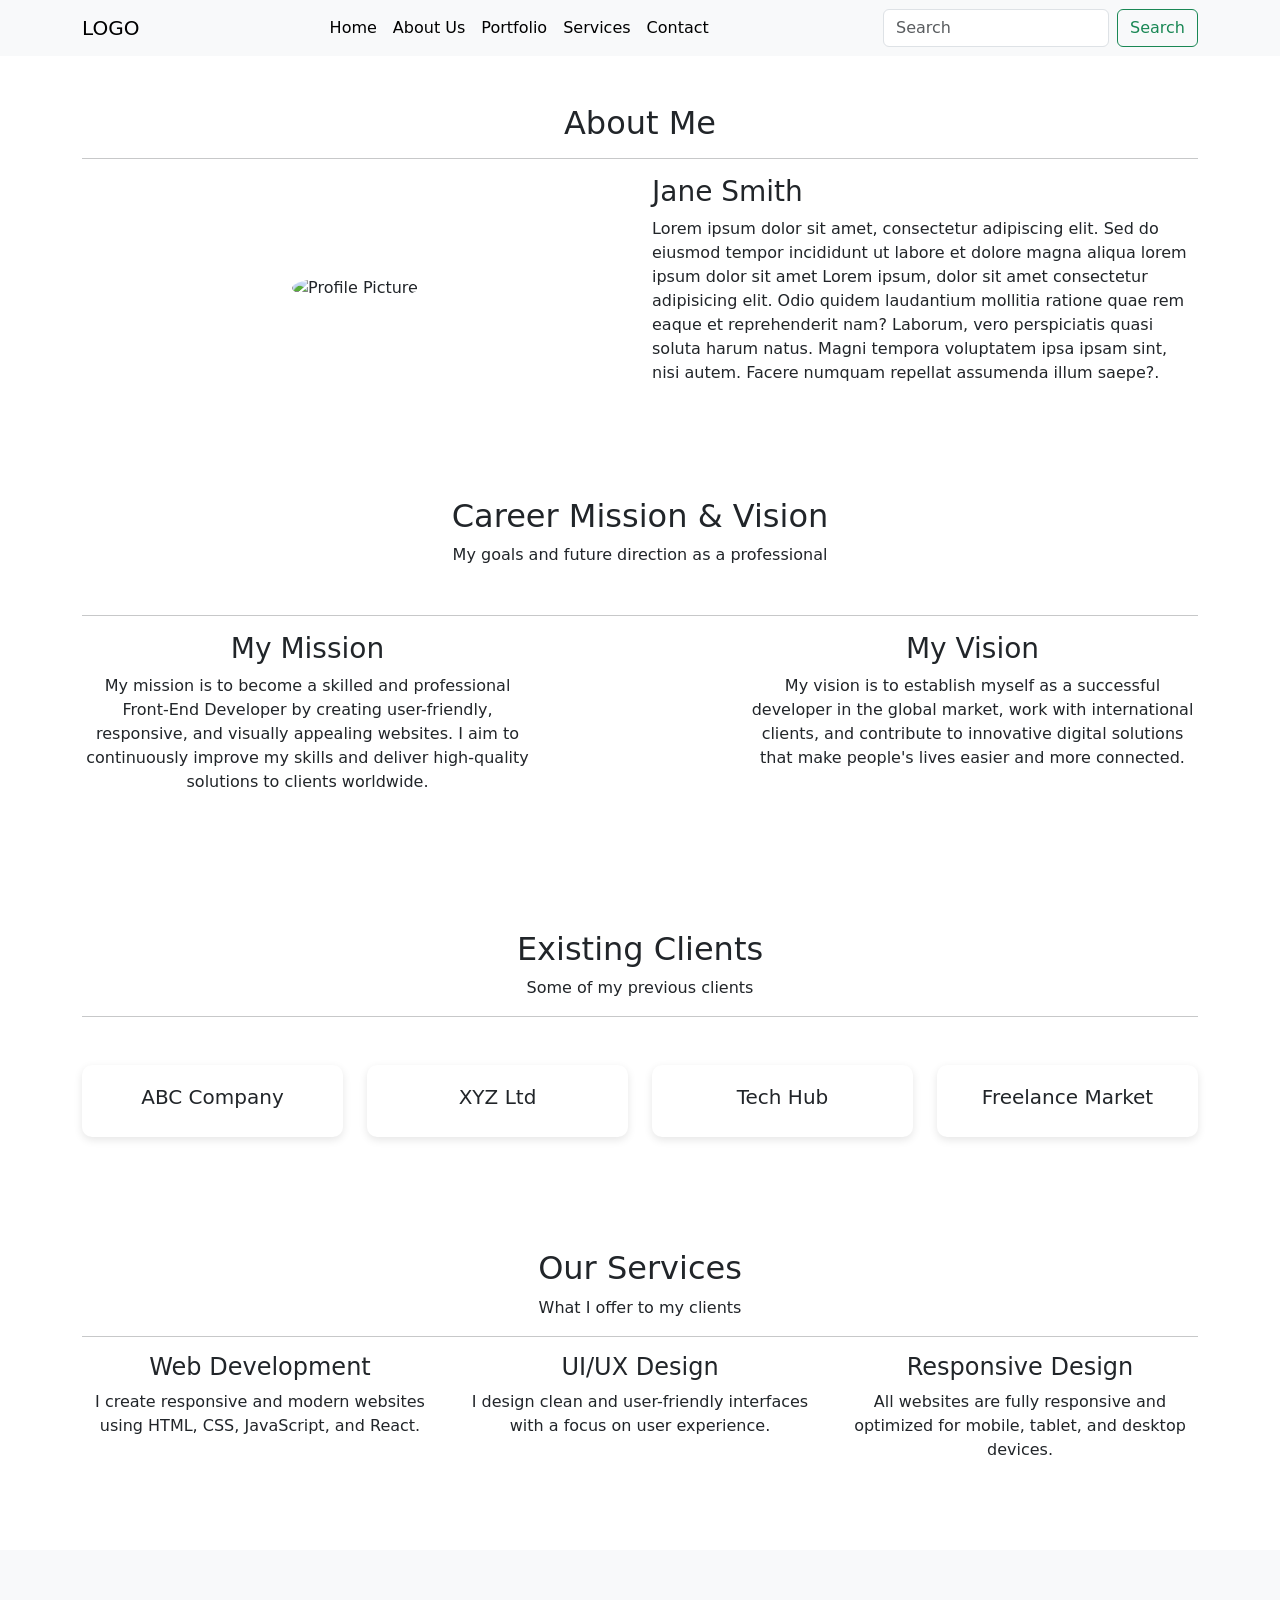
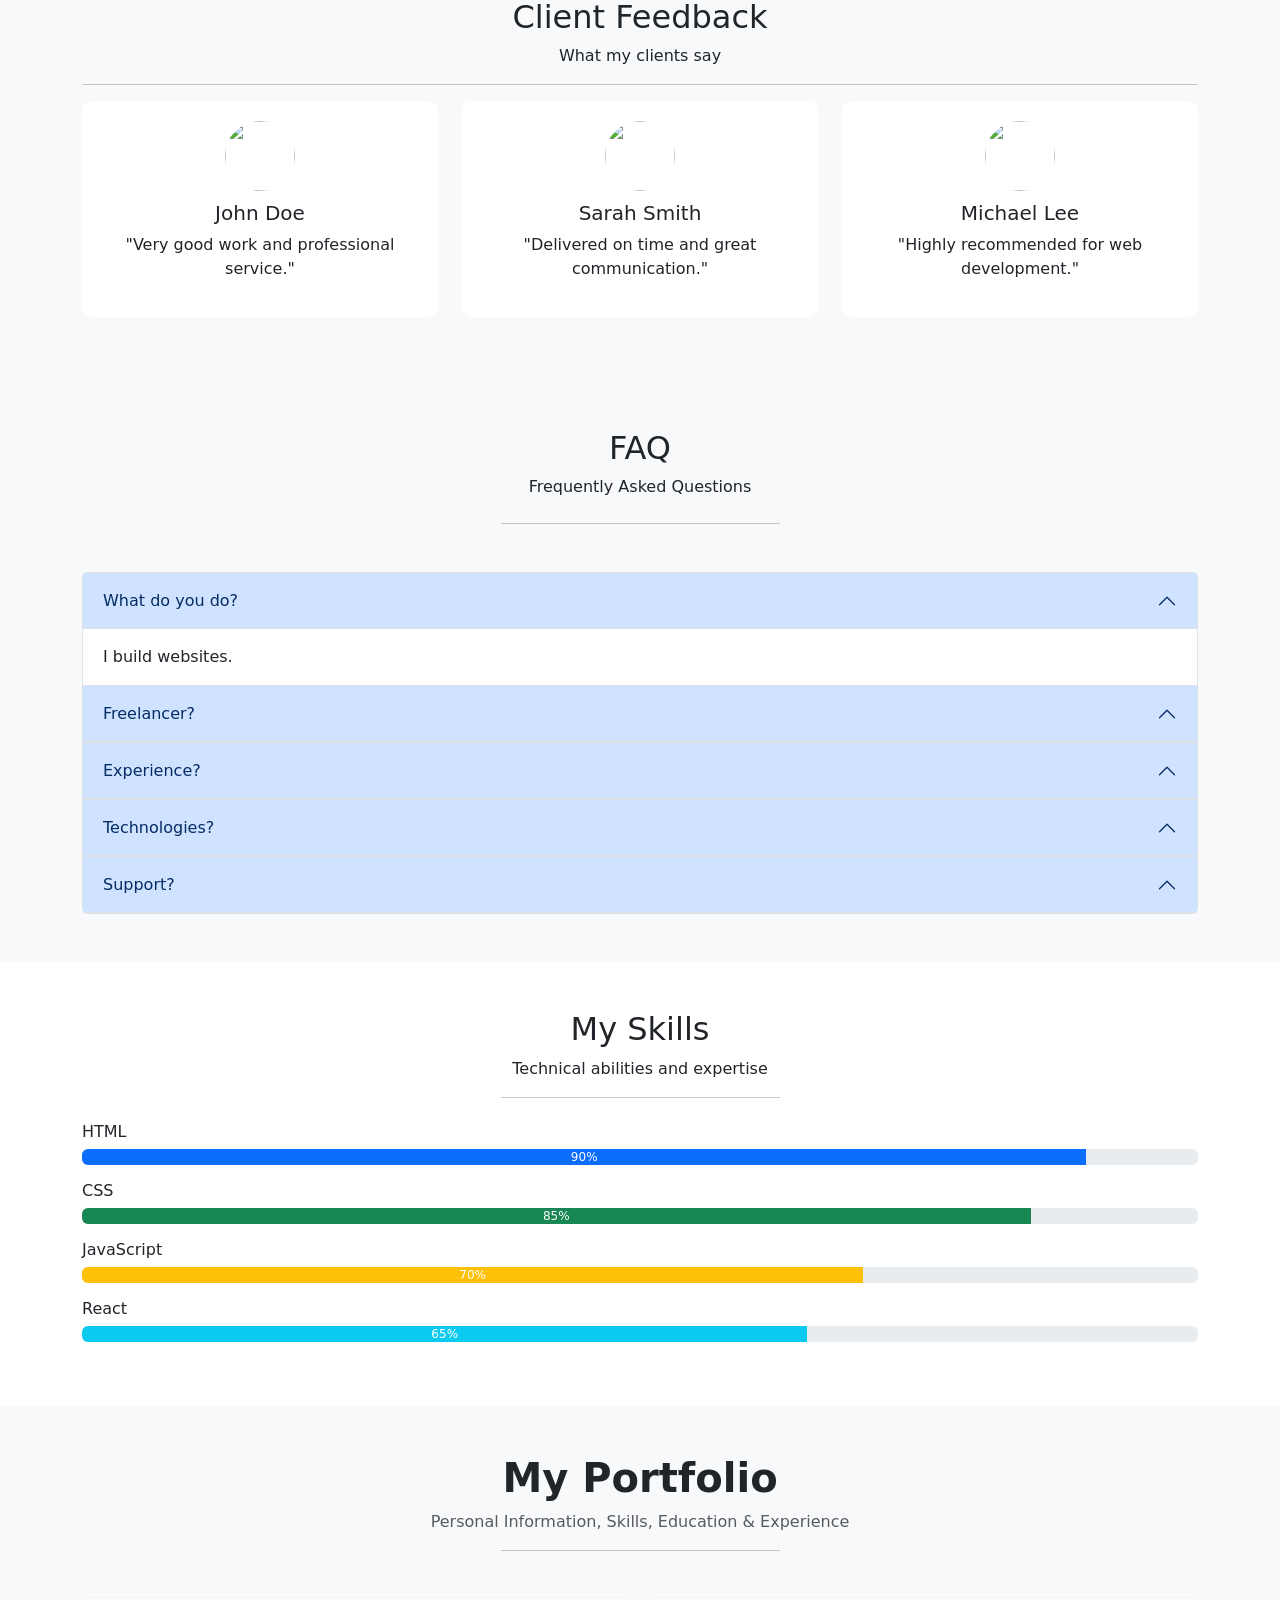
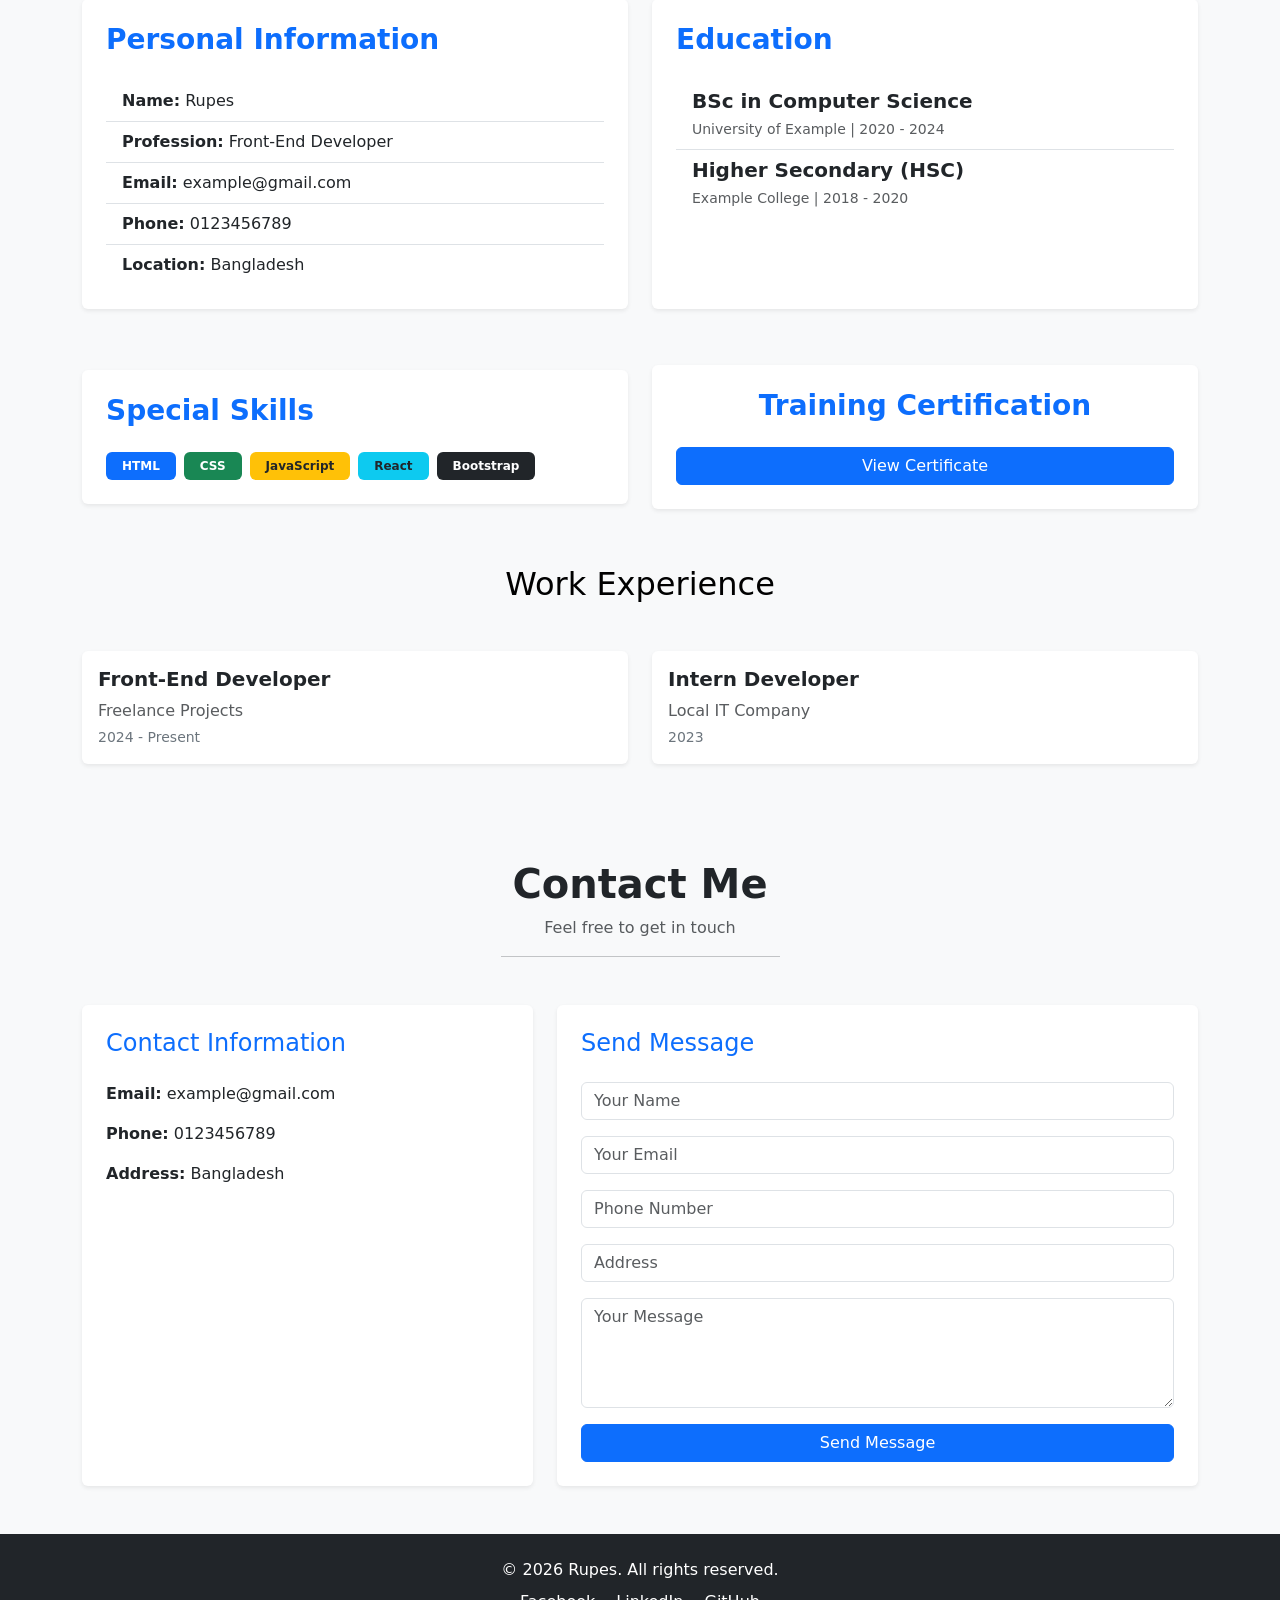
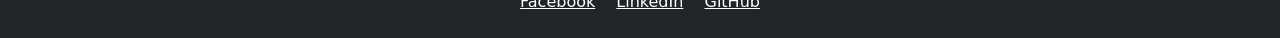
==== Aboute.html @ 40591f57 "first commit" ====
<!doctype html>
<html lang="en">
  <head>
    <meta charset="UTF-8" />
    <meta name="viewport" content="width=device-width, initial-scale=1.0" />
    <title>Portfolio</title>
    <link rel="stylesheet" href="/Assets/CSS/style.css" />
    <link
      href="https://cdn.jsdelivr.net/npm/bootstrap@5.2.3/dist/css/bootstrap.min.css"
      rel="stylesheet"
    />
  </head>
  <body>
    <!-- header section  -->
    <header id="home">
      <nav class="navbar navbar-expand-lg bg-light">
        <div class="container">
          <a class="navbar-brand" href="#">LOGO</a>
          <button
            class="navbar-toggler"
            type="button"
            data-bs-toggle="collapse"
            data-bs-target="#navbarScroll"
            aria-controls="navbarScroll"
            aria-expanded="false"
            aria-label="Toggle navigation"
          >
            <span class="navbar-toggler-icon"></span>
          </button>

          <div class="collapse navbar-collapse" id="navbarScroll">
            <ul
              class="navbar-nav m-auto my-2 my-lg-0 navbar-nav-scroll"
              style="--bs-scroll-height: 100px"
            >
              <li class="nav-item">
                <a class="nav-link active" aria-current="page" href="index.html"
                  >Home</a
                >
              </li>
              <li class="nav-item">
                <a
                  class="nav-link active"
                  aria-current="page"
                  href="Aboute.html"
                  >About Us</a
                >
              </li>
              <li class="nav-item">
                <a
                  class="nav-link active"
                  aria-current="page"
                  href="Portfolio.html"
                  >Portfolio</a
                >
              </li>
              <li class="nav-item">
                <a
                  class="nav-link active"
                  aria-current="page"
                  href="Service.html"
                  >Services</a
                >
              </li>
              <li class="nav-item">
                <a
                  class="nav-link active"
                  aria-current="page"
                  href="Contact.html"
                  >Contact</a
                >
              </li>
            </ul>
            <form class="d-flex" role="search">
              <input
                class="form-control me-2"
                type="search"
                placeholder="Search"
              />
              <button class="btn btn-outline-success" type="submit">
                Search
              </button>
            </form>
          </div>
        </div>
      </nav>
    </header>

    <!-- main section  -->
    <main>
      <!-- <section class="text-center py-5">
        <div
          id="carouselExampleControls"
          class="carousel slide"
          data-bs-ride="carousel"
        >
          <div class="carousel-inner">
            <div class="carousel-item active">
              <img
                src="https://d1csarkz8obe9u.cloudfront.net/posterpreviews/business-banner-template-design-f4b281ca556e3d500e78fc6260273284_screen.jpg?ts=1561497794"
                class="d-block w-100"
                alt="..."
              />
            </div>
            <div class="carousel-item">
              <img
                src="https://d1csarkz8obe9u.cloudfront.net/posterpreviews/business-banner-template-design-f4b281ca556e3d500e78fc6260273284_screen.jpg?ts=1561497794"
                class="d-block w-100"
                alt="..."
              />
            </div>
            <div class="carousel-item">
              <img
                src="https://d1csarkz8obe9u.cloudfront.net/posterpreviews/business-banner-template-design-f4b281ca556e3d500e78fc6260273284_screen.jpg?ts=1561497794"
                class="d-block w-100"
                alt="..."
              />
            </div>
          </div>
          <button
            class="carousel-control-prev"
            type="button"
            data-bs-target="#carouselExampleControls"
            data-bs-slide="prev"
          >
            <span class="carousel-control-prev-icon" aria-hidden="true"></span>
            <span class="visually-hidden">Previous</span>
          </button>
          <button
            class="carousel-control-next"
            type="button"
            data-bs-target="#carouselExampleControls"
            data-bs-slide="next"
          >
            <span class="carousel-control-next-icon" aria-hidden="true"></span>
            <span class="visually-hidden">Next</span>
          </button>
        </div>
      </section> -->

      <section class="container text-center py-5">
        <h2>About Me</h2>
        <hr />
        <div class="row align-items-center justify-content-between">
          <div class="col-md-6 text-center">
            <img
              src="https://www.shutterstock.com/image-photo/formal-latin-man-black-suit-260nw-2593875205.jpg"
              alt="Profile Picture"
              class="rounded-circle img-fluid profile-img"
            />
          </div>
          <div class="col-md-6 text-start">
            <h3>Jane Smith</h3>
            <p>
              Lorem ipsum dolor sit amet, consectetur adipiscing elit. Sed do
              eiusmod tempor incididunt ut labore et dolore magna aliqua lorem
              ipsum dolor sit amet Lorem ipsum, dolor sit amet consectetur
              adipisicing elit. Odio quidem laudantium mollitia ratione quae rem
              eaque et reprehenderit nam? Laborum, vero perspiciatis quasi
              soluta harum natus. Magni tempora voluptatem ipsa ipsam sint, nisi
              autem. Facere numquam repellat assumenda illum saepe?.
            </p>
          </div>
        </div>
      </section>

      <section class="mission-vision py-5">
        <div class="container">
          <div class="text-center mb-5 text-center">
            <h2>Career Mission & Vision</h2>
            <p>My goals and future direction as a professional</p>
          </div>

          <hr />

          <div class="row justify-content-between">
            <!-- Mission -->
            <div class="col-md-5 mb-4 text-center">
              <div class="mv-box">
                <h3>My Mission</h3>
                <p>
                  My mission is to become a skilled and professional Front-End
                  Developer by creating user-friendly, responsive, and visually
                  appealing websites. I aim to continuously improve my skills
                  and deliver high-quality solutions to clients worldwide.
                </p>
              </div>
            </div>

            <!-- Vision -->
            <div class="col-md-5 mb-4 text-center">
              <div class="mv-box">
                <h3>My Vision</h3>
                <p>
                  My vision is to establish myself as a successful developer in
                  the global market, work with international clients, and
                  contribute to innovative digital solutions that make people's
                  lives easier and more connected.
                </p>
              </div>
            </div>
          </div>
        </div>
      </section>

      <section class="existing-clients py-5">
        <div class="container">
          <div class="text-center mb-2">
            <h2>Existing Clients</h2>
            <p>Some of my previous clients</p>
          </div>
          <hr />
          <div class="row text-center mt-5">
            <div class="col-md-3 col-6 mb-3">
              <div class="client-box">
                <h5>ABC Company</h5>
              </div>
            </div>

            <div class="col-md-3 col-6 mb-3">
              <div class="client-box">
                <h5>XYZ Ltd</h5>
              </div>
            </div>

            <div class="col-md-3 col-6 mb-3">
              <div class="client-box">
                <h5>Tech Hub</h5>
              </div>
            </div>

            <div class="col-md-3 col-6 mb-3">
              <div class="client-box">
                <h5>Freelance Market</h5>
              </div>
            </div>
          </div>
        </div>
      </section>

      <section class="services py-5">
        <div class="container">
          <div class="text-center mb-25 text-center">
            <h2>Our Services</h2>
            <p>What I offer to my clients</p>
          </div>
          <hr />
          <div class="row">
            <div class="col-md-4 mb-4">
              <div class="service-card text-center">
                <i class="fas fa-code service-icon"></i>
                <h4>Web Development</h4>
                <p>
                  I create responsive and modern websites using HTML, CSS,
                  JavaScript, and React.
                </p>
              </div>
            </div>

            <div class="col-md-4 mb-4">
              <div class="service-card text-center">
                <i class="fas fa-paint-brush service-icon"></i>
                <h4>UI/UX Design</h4>
                <p>
                  I design clean and user-friendly interfaces with a focus on
                  user experience.
                </p>
              </div>
            </div>

            <div class="col-md-4 mb-4">
              <div class="service-card text-center">
                <i class="fas fa-mobile-alt service-icon"></i>
                <h4>Responsive Design</h4>
                <p>
                  All websites are fully responsive and optimized for mobile,
                  tablet, and desktop devices.
                </p>
              </div>
            </div>
          </div>
        </div>
      </section>

      <section class="client-feedback py-5">
        <div class="container">
          <div class="text-center mb-3">
            <h2>Client Feedback</h2>
            <p>What my clients say</p>
          </div>
          <hr />

          <div class="row">
            <!-- Feedback 1 -->
            <div class="col-md-4 mb-3">
              <div class="feedback-card text-center">
                <img
                  src="https://randomuser.me/api/portraits/men/32.jpg"
                  alt=""
                />
                <h5>John Doe</h5>
                <p>"Very good work and professional service."</p>
              </div>
            </div>

            <!-- Feedback 2 -->
            <div class="col-md-4 mb-3">
              <div class="feedback-card text-center">
                <img
                  src="https://randomuser.me/api/portraits/women/44.jpg"
                  alt=""
                />
                <h5>Sarah Smith</h5>
                <p>"Delivered on time and great communication."</p>
              </div>
            </div>

            <!-- Feedback 3 -->
            <div class="col-md-4 mb-3">
              <div class="feedback-card text-center">
                <img
                  src="https://randomuser.me/api/portraits/men/12.jpg"
                  alt=""
                />
                <h5>Michael Lee</h5>
                <p>"Highly recommended for web development."</p>
              </div>
            </div>
          </div>
        </div>
      </section>
      <!-- FAQ -->
      <section id="faq" class="py-5 bg-light">
        <div class="container">
          <h2 class="text-center">FAQ</h2>
          <p class="text-center mb-4">Frequently Asked Questions</p>
          <hr class="w-25 mx-auto mb-5" />

          <div class="accordion">
            <div class="accordion-item">
              <button
                class="accordion-button"
                data-bs-toggle="collapse"
                data-bs-target="#q1"
              >
                What do you do?
              </button>
              <div id="q1" class="accordion-collapse collapse show">
                <div class="accordion-body">I build websites.</div>
              </div>
            </div>

            <div class="accordion-item">
              <button
                class="accordion-button"
                data-bs-toggle="collapse"
                data-bs-target="#q2"
              >
                Freelancer?
              </button>
              <div id="q2" class="accordion-collapse collapse">
                <div class="accordion-body">Yes.</div>
              </div>
            </div>

            <div class="accordion-item">
              <button
                class="accordion-button"
                data-bs-toggle="collapse"
                data-bs-target="#q3"
              >
                Experience?
              </button>
              <div id="q3" class="accordion-collapse collapse">
                <div class="accordion-body">1+ years.</div>
              </div>
            </div>

            <div class="accordion-item">
              <button
                class="accordion-button"
                data-bs-toggle="collapse"
                data-bs-target="#q4"
              >
                Technologies?
              </button>
              <div id="q4" class="accordion-collapse collapse">
                <div class="accordion-body">HTML CSS JS React</div>
              </div>
            </div>

            <div class="accordion-item">
              <button
                class="accordion-button"
                data-bs-toggle="collapse"
                data-bs-target="#q5"
              >
                Support?
              </button>
              <div id="q5" class="accordion-collapse collapse">
                <div class="accordion-body">Yes support available.</div>
              </div>
            </div>
          </div>
        </div>
      </section>

      <section class="skills py-5">
        <div class="container">
          <div class="text-center mb-4">
            <h2>My Skills</h2>
            <p>Technical abilities and expertise</p>
            <hr class="w-25 mx-auto" />
          </div>

          <!-- Skill 1 -->
          <div class="mb-3">
            <h6>HTML</h6>
            <div class="progress">
              <div class="progress-bar" style="width: 90%">90%</div>
            </div>
          </div>

          <!-- Skill 2 -->
          <div class="mb-3">
            <h6>CSS</h6>
            <div class="progress">
              <div class="progress-bar bg-success" style="width: 85%">85%</div>
            </div>
          </div>

          <!-- Skill 3 -->
          <div class="mb-3">
            <h6>JavaScript</h6>
            <div class="progress">
              <div class="progress-bar bg-warning" style="width: 70%">70%</div>
            </div>
          </div>

          <!-- Skill 4 -->
          <div class="mb-3">
            <h6>React</h6>
            <div class="progress">
              <div class="progress-bar bg-info" style="width: 65%">65%</div>
            </div>
          </div>
        </div>
      </section>

      <section class="py-5 bg-light">
        <div class="container">
          <!-- Header -->
          <div class="text-center mb-5">
            <h1 class="fw-bold">My Portfolio</h1>
            <p class="text-muted">
              Personal Information, Skills, Education & Experience
            </p>
            <hr class="w-25 mx-auto" />
          </div>

          <!-- Content -->
          <div class="row g-4">
            <!-- Personal Info -->
            <div class="col-md-6">
              <div class="card p-4 h-100 shadow-sm border-0">
                <h3 class="mb-4 fw-bold text-primary">Personal Information</h3>

                <ul class="list-group list-group-flush">
                  <li class="list-group-item"><strong>Name:</strong> Rupes</li>
                  <li class="list-group-item">
                    <strong>Profession:</strong> Front-End Developer
                  </li>
                  <li class="list-group-item">
                    <strong>Email:</strong> example@gmail.com
                  </li>
                  <li class="list-group-item">
                    <strong>Phone:</strong> 0123456789
                  </li>
                  <li class="list-group-item">
                    <strong>Location:</strong> Bangladesh
                  </li>
                </ul>
              </div>
            </div>

            <!-- Education -->
            <div class="col-md-6">
              <div class="card p-4 h-100 shadow-sm border-0">
                <h3 class="mb-4 fw-bold text-primary">Education</h3>

                <ul class="list-group list-group-flush">
                  <li class="list-group-item">
                    <h5 class="mb-1 fw-semibold">BSc in Computer Science</h5>
                    <small class="text-muted"
                      >University of Example | 2020 - 2024</small
                    >
                  </li>

                  <li class="list-group-item">
                    <h5 class="mb-1 fw-semibold">Higher Secondary (HSC)</h5>
                    <small class="text-muted"
                      >Example College | 2018 - 2020</small
                    >
                  </li>
                </ul>
              </div>
            </div>
          </div>
        </div>
      </section>

      <!-- ================= SPECIAL SKILLS ================= -->
      <section class="py-2 bg-light">
        <div class="container">
          <div class="row g-4 align-items-center">
            <!-- Skills -->
            <div class="col-md-6">
              <div class="card p-4 shadow-sm border-0 h-100">
                <h3 class="mb-4 fw-bold text-primary">Special Skills</h3>

                <div class="d-flex flex-wrap gap-2">
                  <span class="badge bg-primary px-3 py-2">HTML</span>
                  <span class="badge bg-success px-3 py-2">CSS</span>
                  <span class="badge bg-warning text-dark px-3 py-2"
                    >JavaScript</span
                  >
                  <span class="badge bg-info text-dark px-3 py-2">React</span>
                  <span class="badge bg-dark px-3 py-2">Bootstrap</span>
                </div>
              </div>
            </div>

            <!-- Certificate -->
            <div class="col-md-6">
              <div class="card p-4 shadow-sm border-0 h-100 text-center">
                <h3 class="mb-4 fw-bold text-primary">
                  Training Certification
                </h3>

                <button
                  class="btn btn-primary px-4"
                  data-bs-toggle="modal"
                  data-bs-target="#certModal"
                >
                  View Certificate
                </button>
              </div>
            </div>
          </div>
        </div>

        <!-- Modal -->
        <div class="modal fade" id="certModal" tabindex="-1">
          <div class="modal-dialog modal-lg">
            <div class="modal-content rounded-3">
              <div class="modal-header">
                <h5 class="modal-title">NSDA Certificate</h5>
                <button
                  type="button"
                  class="btn-close"
                  data-bs-dismiss="modal"
                ></button>
              </div>

              <div class="modal-body text-center">
                <img
                  src="https://i.ytimg.com/vi/EoOaHe62If8/hq720.jpg"
                  class="img-fluid rounded shadow-sm"
                />
              </div>
            </div>
          </div>
        </div>
      </section>

      <!-- ================= WORK EXPERIENCE ================= -->
      <section class="py-5 bg-light">
        <div class="container">
          <h2 class="mb-5 text-black text-center">Work Experience</h2>

          <div class="row g-4">
            <div class="col-md-6">
              <div class="card p-3 h-100 shadow-sm border-0">
                <h5 class="fw-bold">Front-End Developer</h5>
                <p class="mb-1 text-muted">Freelance Projects</p>
                <small class="text-secondary">2024 - Present</small>
              </div>
            </div>

            <div class="col-md-6">
              <div class="card p-3 h-100 shadow-sm border-0">
                <h5 class="fw-bold">Intern Developer</h5>
                <p class="mb-1 text-muted">Local IT Company</p>
                <small class="text-secondary">2023</small>
              </div>
            </div>
          </div>
        </div>
      </section>

      <section class="py-5 bg-light">
        <div class="container">
          <!-- Page Title -->
          <div class="text-center mb-5">
            <h1 class="fw-bold">Contact Me</h1>
            <p class="text-muted">Feel free to get in touch</p>
            <hr class="w-25 mx-auto" />
          </div>

          <div class="row g-4">
            <!-- Direct Contact Info -->
            <div class="col-md-5">
              <div class="card p-4 shadow-sm border-0 h-100">
                <h4 class="mb-4 text-primary">Contact Information</h4>

                <p><strong>Email:</strong> example@gmail.com</p>
                <p><strong>Phone:</strong> 0123456789</p>
                <p><strong>Address:</strong> Bangladesh</p>
              </div>
            </div>

            <!-- Contact Form -->
            <div class="col-md-7">
              <div class="card p-4 shadow-sm border-0">
                <h4 class="mb-4 text-primary">Send Message</h4>

                <form id="contactForm">
                  <input
                    type="text"
                    id="name"
                    class="form-control mb-3"
                    placeholder="Your Name"
                  />
                  <input
                    type="email"
                    id="email"
                    class="form-control mb-3"
                    placeholder="Your Email"
                  />
                  <input
                    type="text"
                    id="phone"
                    class="form-control mb-3"
                    placeholder="Phone Number"
                  />
                  <input
                    type="text"
                    id="address"
                    class="form-control mb-3"
                    placeholder="Address"
                  />
                  <textarea
                    id="message"
                    class="form-control mb-3"
                    rows="4"
                    placeholder="Your Message"
                  ></textarea>

                  <button type="submit" class="btn btn-primary w-100">
                    Send Message
                  </button>
                </form>
              </div>
            </div>
          </div>
        </div>
      </section>
    </main>

    <!-- footer section -->
    <footer class="bg-dark text-white text-center py-4">
      <div class="container">
        <p class="mb-2">&copy; 2026 Rupes. All rights reserved.</p>

        <!-- Social Links -->
        <div>
          <a href="#" class="text-white me-3">Facebook</a>
          <a href="#" class="text-white me-3">LinkedIn</a>
          <a href="#" class="text-white">GitHub</a>
        </div>
      </div>
    </footer>

    <script src="/Assets/JS/App.js"></script>
    <script src="https://cdn.jsdelivr.net/npm/bootstrap@5.2.3/dist/js/bootstrap.bundle.min.js"></script>
  </body>
</html>
---- Assets/CSS/style.css ----
* {
  margin: 0;
  padding: 0;
  box-sizing: border-box;
}
body {
  font-family: Arial, sans-serif;
  background-color: #f4f4f4;
  color: #333;
}

.navbar-nav .nav-link:hover {
  color: red !important;
}

.profile-img {
  width: 300px;
  height: 300px;
  object-fit: cover;
}

.client-box {
  background: #fff;
  padding: 20px;
  border-radius: 10px;
  box-shadow: 0 3px 8px rgba(0, 0, 0, 0.1);
  transition: 0.3s;
}

.client-box:hover {
  transform: translateY(-5px);
  background-color: #f0f8ff;
}

.client-feedback {
  background-color: #f8f9fa;
}

.feedback-box {
  background: #ffffff;
  padding: 30px;
  border-radius: 10px;
  max-width: 600px;
  margin: auto;
  box-shadow: 0 4px 10px rgba(0, 0, 0, 0.1);
}

.client-img {
  width: 80px;
  height: 80px;
  border-radius: 50%;
  margin-bottom: 15px;
  object-fit: cover;
}

.client-role {
  font-size: 14px;
  color: #777;
  margin-bottom: 10px;
}

.client-feedback {
  background: #f8f9fa;
}

.feedback-card {
  background: #fff;
  padding: 20px;
  border-radius: 10px;
  transition: 0.3s;
}

.feedback-card img {
  width: 70px;
  height: 70px;
  border-radius: 50%;
  margin-bottom: 10px;
  object-fit: cover;
}

.feedback-card:hover {
  transform: translateY(-5px);
}
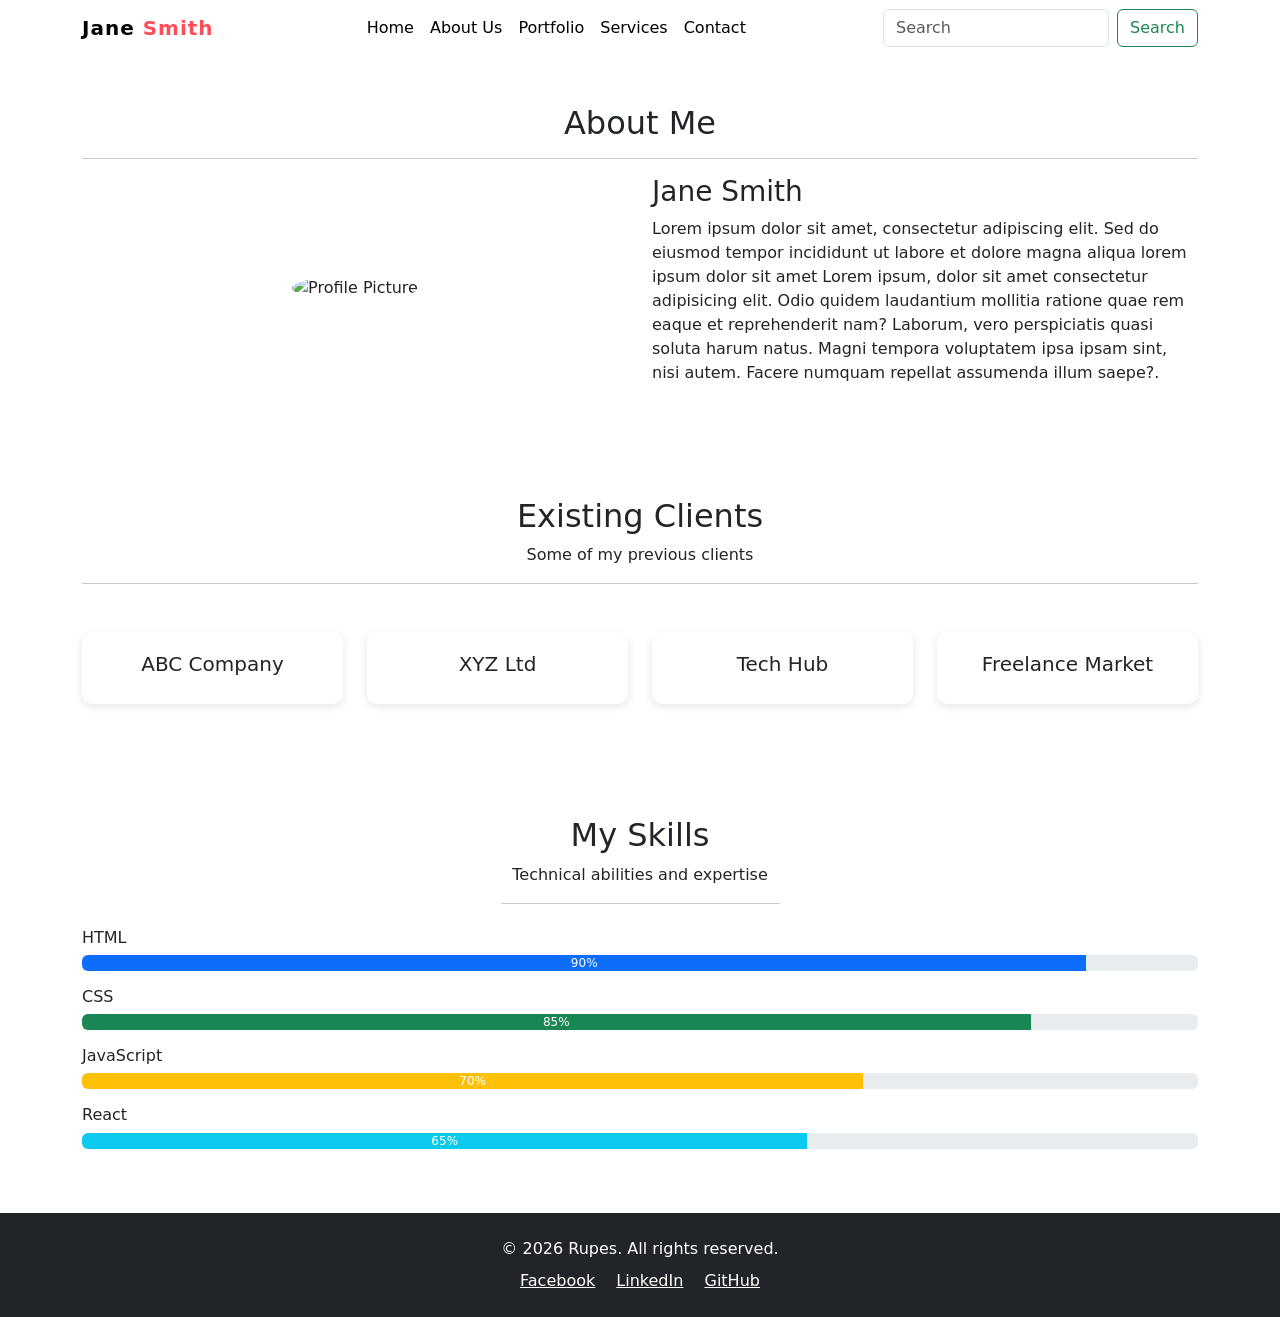
==== commit db3200ff: "updated something" ====
--- a/Aboute.html
+++ b/Aboute.html
@@ -13,9 +13,11 @@
   <body>
     <!-- header section  -->
     <header id="home">
-      <nav class="navbar navbar-expand-lg bg-light">
+      <nav class="navbar navbar-expand-lg">
         <div class="container">
-          <a class="navbar-brand" href="#">LOGO</a>
+          <a class="navbar-brand logo" href="index.html"
+            >Jane <span>Smith</span></a
+          >
           <button
             class="navbar-toggler"
             type="button"
@@ -164,7 +166,7 @@
         </div>
       </section>
 
-      <section class="mission-vision py-5">
+      <!-- <section class="mission-vision py-5">
         <div class="container">
           <div class="text-center mb-5 text-center">
             <h2>Career Mission & Vision</h2>
@@ -174,7 +176,6 @@
           <hr />
 
           <div class="row justify-content-between">
-            <!-- Mission -->
             <div class="col-md-5 mb-4 text-center">
               <div class="mv-box">
                 <h3>My Mission</h3>
@@ -187,7 +188,6 @@
               </div>
             </div>
 
-            <!-- Vision -->
             <div class="col-md-5 mb-4 text-center">
               <div class="mv-box">
                 <h3>My Vision</h3>
@@ -201,7 +201,7 @@
             </div>
           </div>
         </div>
-      </section>
+      </section> -->
 
       <section class="existing-clients py-5">
         <div class="container">
@@ -232,173 +232,6 @@
             <div class="col-md-3 col-6 mb-3">
               <div class="client-box">
                 <h5>Freelance Market</h5>
-              </div>
-            </div>
-          </div>
-        </div>
-      </section>
-
-      <section class="services py-5">
-        <div class="container">
-          <div class="text-center mb-25 text-center">
-            <h2>Our Services</h2>
-            <p>What I offer to my clients</p>
-          </div>
-          <hr />
-          <div class="row">
-            <div class="col-md-4 mb-4">
-              <div class="service-card text-center">
-                <i class="fas fa-code service-icon"></i>
-                <h4>Web Development</h4>
-                <p>
-                  I create responsive and modern websites using HTML, CSS,
-                  JavaScript, and React.
-                </p>
-              </div>
-            </div>
-
-            <div class="col-md-4 mb-4">
-              <div class="service-card text-center">
-                <i class="fas fa-paint-brush service-icon"></i>
-                <h4>UI/UX Design</h4>
-                <p>
-                  I design clean and user-friendly interfaces with a focus on
-                  user experience.
-                </p>
-              </div>
-            </div>
-
-            <div class="col-md-4 mb-4">
-              <div class="service-card text-center">
-                <i class="fas fa-mobile-alt service-icon"></i>
-                <h4>Responsive Design</h4>
-                <p>
-                  All websites are fully responsive and optimized for mobile,
-                  tablet, and desktop devices.
-                </p>
-              </div>
-            </div>
-          </div>
-        </div>
-      </section>
-
-      <section class="client-feedback py-5">
-        <div class="container">
-          <div class="text-center mb-3">
-            <h2>Client Feedback</h2>
-            <p>What my clients say</p>
-          </div>
-          <hr />
-
-          <div class="row">
-            <!-- Feedback 1 -->
-            <div class="col-md-4 mb-3">
-              <div class="feedback-card text-center">
-                <img
-                  src="https://randomuser.me/api/portraits/men/32.jpg"
-                  alt=""
-                />
-                <h5>John Doe</h5>
-                <p>"Very good work and professional service."</p>
-              </div>
-            </div>
-
-            <!-- Feedback 2 -->
-            <div class="col-md-4 mb-3">
-              <div class="feedback-card text-center">
-                <img
-                  src="https://randomuser.me/api/portraits/women/44.jpg"
-                  alt=""
-                />
-                <h5>Sarah Smith</h5>
-                <p>"Delivered on time and great communication."</p>
-              </div>
-            </div>
-
-            <!-- Feedback 3 -->
-            <div class="col-md-4 mb-3">
-              <div class="feedback-card text-center">
-                <img
-                  src="https://randomuser.me/api/portraits/men/12.jpg"
-                  alt=""
-                />
-                <h5>Michael Lee</h5>
-                <p>"Highly recommended for web development."</p>
-              </div>
-            </div>
-          </div>
-        </div>
-      </section>
-      <!-- FAQ -->
-      <section id="faq" class="py-5 bg-light">
-        <div class="container">
-          <h2 class="text-center">FAQ</h2>
-          <p class="text-center mb-4">Frequently Asked Questions</p>
-          <hr class="w-25 mx-auto mb-5" />
-
-          <div class="accordion">
-            <div class="accordion-item">
-              <button
-                class="accordion-button"
-                data-bs-toggle="collapse"
-                data-bs-target="#q1"
-              >
-                What do you do?
-              </button>
-              <div id="q1" class="accordion-collapse collapse show">
-                <div class="accordion-body">I build websites.</div>
-              </div>
-            </div>
-
-            <div class="accordion-item">
-              <button
-                class="accordion-button"
-                data-bs-toggle="collapse"
-                data-bs-target="#q2"
-              >
-                Freelancer?
-              </button>
-              <div id="q2" class="accordion-collapse collapse">
-                <div class="accordion-body">Yes.</div>
-              </div>
-            </div>
-
-            <div class="accordion-item">
-              <button
-                class="accordion-button"
-                data-bs-toggle="collapse"
-                data-bs-target="#q3"
-              >
-                Experience?
-              </button>
-              <div id="q3" class="accordion-collapse collapse">
-                <div class="accordion-body">1+ years.</div>
-              </div>
-            </div>
-
-            <div class="accordion-item">
-              <button
-                class="accordion-button"
-                data-bs-toggle="collapse"
-                data-bs-target="#q4"
-              >
-                Technologies?
-              </button>
-              <div id="q4" class="accordion-collapse collapse">
-                <div class="accordion-body">HTML CSS JS React</div>
-              </div>
-            </div>
-
-            <div class="accordion-item">
-              <button
-                class="accordion-button"
-                data-bs-toggle="collapse"
-                data-bs-target="#q5"
-              >
-                Support?
-              </button>
-              <div id="q5" class="accordion-collapse collapse">
-                <div class="accordion-body">Yes support available.</div>
               </div>
             </div>
           </div>
@@ -446,225 +279,6 @@
           </div>
         </div>
       </section>
-
-      <section class="py-5 bg-light">
-        <div class="container">
-          <!-- Header -->
-          <div class="text-center mb-5">
-            <h1 class="fw-bold">My Portfolio</h1>
-            <p class="text-muted">
-              Personal Information, Skills, Education & Experience
-            </p>
-            <hr class="w-25 mx-auto" />
-          </div>
-
-          <!-- Content -->
-          <div class="row g-4">
-            <!-- Personal Info -->
-            <div class="col-md-6">
-              <div class="card p-4 h-100 shadow-sm border-0">
-                <h3 class="mb-4 fw-bold text-primary">Personal Information</h3>
-
-                <ul class="list-group list-group-flush">
-                  <li class="list-group-item"><strong>Name:</strong> Rupes</li>
-                  <li class="list-group-item">
-                    <strong>Profession:</strong> Front-End Developer
-                  </li>
-                  <li class="list-group-item">
-                    <strong>Email:</strong> example@gmail.com
-                  </li>
-                  <li class="list-group-item">
-                    <strong>Phone:</strong> 0123456789
-                  </li>
-                  <li class="list-group-item">
-                    <strong>Location:</strong> Bangladesh
-                  </li>
-                </ul>
-              </div>
-            </div>
-
-            <!-- Education -->
-            <div class="col-md-6">
-              <div class="card p-4 h-100 shadow-sm border-0">
-                <h3 class="mb-4 fw-bold text-primary">Education</h3>
-
-                <ul class="list-group list-group-flush">
-                  <li class="list-group-item">
-                    <h5 class="mb-1 fw-semibold">BSc in Computer Science</h5>
-                    <small class="text-muted"
-                      >University of Example | 2020 - 2024</small
-                    >
-                  </li>
-
-                  <li class="list-group-item">
-                    <h5 class="mb-1 fw-semibold">Higher Secondary (HSC)</h5>
-                    <small class="text-muted"
-                      >Example College | 2018 - 2020</small
-                    >
-                  </li>
-                </ul>
-              </div>
-            </div>
-          </div>
-        </div>
-      </section>
-
-      <!-- ================= SPECIAL SKILLS ================= -->
-      <section class="py-2 bg-light">
-        <div class="container">
-          <div class="row g-4 align-items-center">
-            <!-- Skills -->
-            <div class="col-md-6">
-              <div class="card p-4 shadow-sm border-0 h-100">
-                <h3 class="mb-4 fw-bold text-primary">Special Skills</h3>
-
-                <div class="d-flex flex-wrap gap-2">
-                  <span class="badge bg-primary px-3 py-2">HTML</span>
-                  <span class="badge bg-success px-3 py-2">CSS</span>
-                  <span class="badge bg-warning text-dark px-3 py-2"
-                    >JavaScript</span
-                  >
-                  <span class="badge bg-info text-dark px-3 py-2">React</span>
-                  <span class="badge bg-dark px-3 py-2">Bootstrap</span>
-                </div>
-              </div>
-            </div>
-
-            <!-- Certificate -->
-            <div class="col-md-6">
-              <div class="card p-4 shadow-sm border-0 h-100 text-center">
-                <h3 class="mb-4 fw-bold text-primary">
-                  Training Certification
-                </h3>
-
-                <button
-                  class="btn btn-primary px-4"
-                  data-bs-toggle="modal"
-                  data-bs-target="#certModal"
-                >
-                  View Certificate
-                </button>
-              </div>
-            </div>
-          </div>
-        </div>
-
-        <!-- Modal -->
-        <div class="modal fade" id="certModal" tabindex="-1">
-          <div class="modal-dialog modal-lg">
-            <div class="modal-content rounded-3">
-              <div class="modal-header">
-                <h5 class="modal-title">NSDA Certificate</h5>
-                <button
-                  type="button"
-                  class="btn-close"
-                  data-bs-dismiss="modal"
-                ></button>
-              </div>
-
-              <div class="modal-body text-center">
-                <img
-                  src="https://i.ytimg.com/vi/EoOaHe62If8/hq720.jpg"
-                  class="img-fluid rounded shadow-sm"
-                />
-              </div>
-            </div>
-          </div>
-        </div>
-      </section>
-
-      <!-- ================= WORK EXPERIENCE ================= -->
-      <section class="py-5 bg-light">
-        <div class="container">
-          <h2 class="mb-5 text-black text-center">Work Experience</h2>
-
-          <div class="row g-4">
-            <div class="col-md-6">
-              <div class="card p-3 h-100 shadow-sm border-0">
-                <h5 class="fw-bold">Front-End Developer</h5>
-                <p class="mb-1 text-muted">Freelance Projects</p>
-                <small class="text-secondary">2024 - Present</small>
-              </div>
-            </div>
-
-            <div class="col-md-6">
-              <div class="card p-3 h-100 shadow-sm border-0">
-                <h5 class="fw-bold">Intern Developer</h5>
-                <p class="mb-1 text-muted">Local IT Company</p>
-                <small class="text-secondary">2023</small>
-              </div>
-            </div>
-          </div>
-        </div>
-      </section>
-
-      <section class="py-5 bg-light">
-        <div class="container">
-          <!-- Page Title -->
-          <div class="text-center mb-5">
-            <h1 class="fw-bold">Contact Me</h1>
-            <p class="text-muted">Feel free to get in touch</p>
-            <hr class="w-25 mx-auto" />
-          </div>
-
-          <div class="row g-4">
-            <!-- Direct Contact Info -->
-            <div class="col-md-5">
-              <div class="card p-4 shadow-sm border-0 h-100">
-                <h4 class="mb-4 text-primary">Contact Information</h4>
-
-                <p><strong>Email:</strong> example@gmail.com</p>
-                <p><strong>Phone:</strong> 0123456789</p>
-                <p><strong>Address:</strong> Bangladesh</p>
-              </div>
-            </div>
-
-            <!-- Contact Form -->
-            <div class="col-md-7">
-              <div class="card p-4 shadow-sm border-0">
-                <h4 class="mb-4 text-primary">Send Message</h4>
-
-                <form id="contactForm">
-                  <input
-                    type="text"
-                    id="name"
-                    class="form-control mb-3"
-                    placeholder="Your Name"
-                  />
-                  <input
-                    type="email"
-                    id="email"
-                    class="form-control mb-3"
-                    placeholder="Your Email"
-                  />
-                  <input
-                    type="text"
-                    id="phone"
-                    class="form-control mb-3"
-                    placeholder="Phone Number"
-                  />
-                  <input
-                    type="text"
-                    id="address"
-                    class="form-control mb-3"
-                    placeholder="Address"
-                  />
-                  <textarea
-                    id="message"
-                    class="form-control mb-3"
-                    rows="4"
-                    placeholder="Your Message"
-                  ></textarea>
-
-                  <button type="submit" class="btn btn-primary w-100">
-                    Send Message
-                  </button>
-                </form>
-              </div>
-            </div>
-          </div>
-        </div>
-      </section>
     </main>
 
     <!-- footer section -->
--- a/Assets/CSS/style.css
+++ b/Assets/CSS/style.css
@@ -7,6 +7,18 @@
   font-family: Arial, sans-serif;
   background-color: #f4f4f4;
   color: #333;
+}
+
+.logo {
+  font-size: 26px;
+  font-weight: bold;
+  text-decoration: none;
+  color: #222;
+  letter-spacing: 1px;
+}
+
+.logo span {
+  color: #ff4d5a;
 }
 
 .navbar-nav .nav-link:hover {
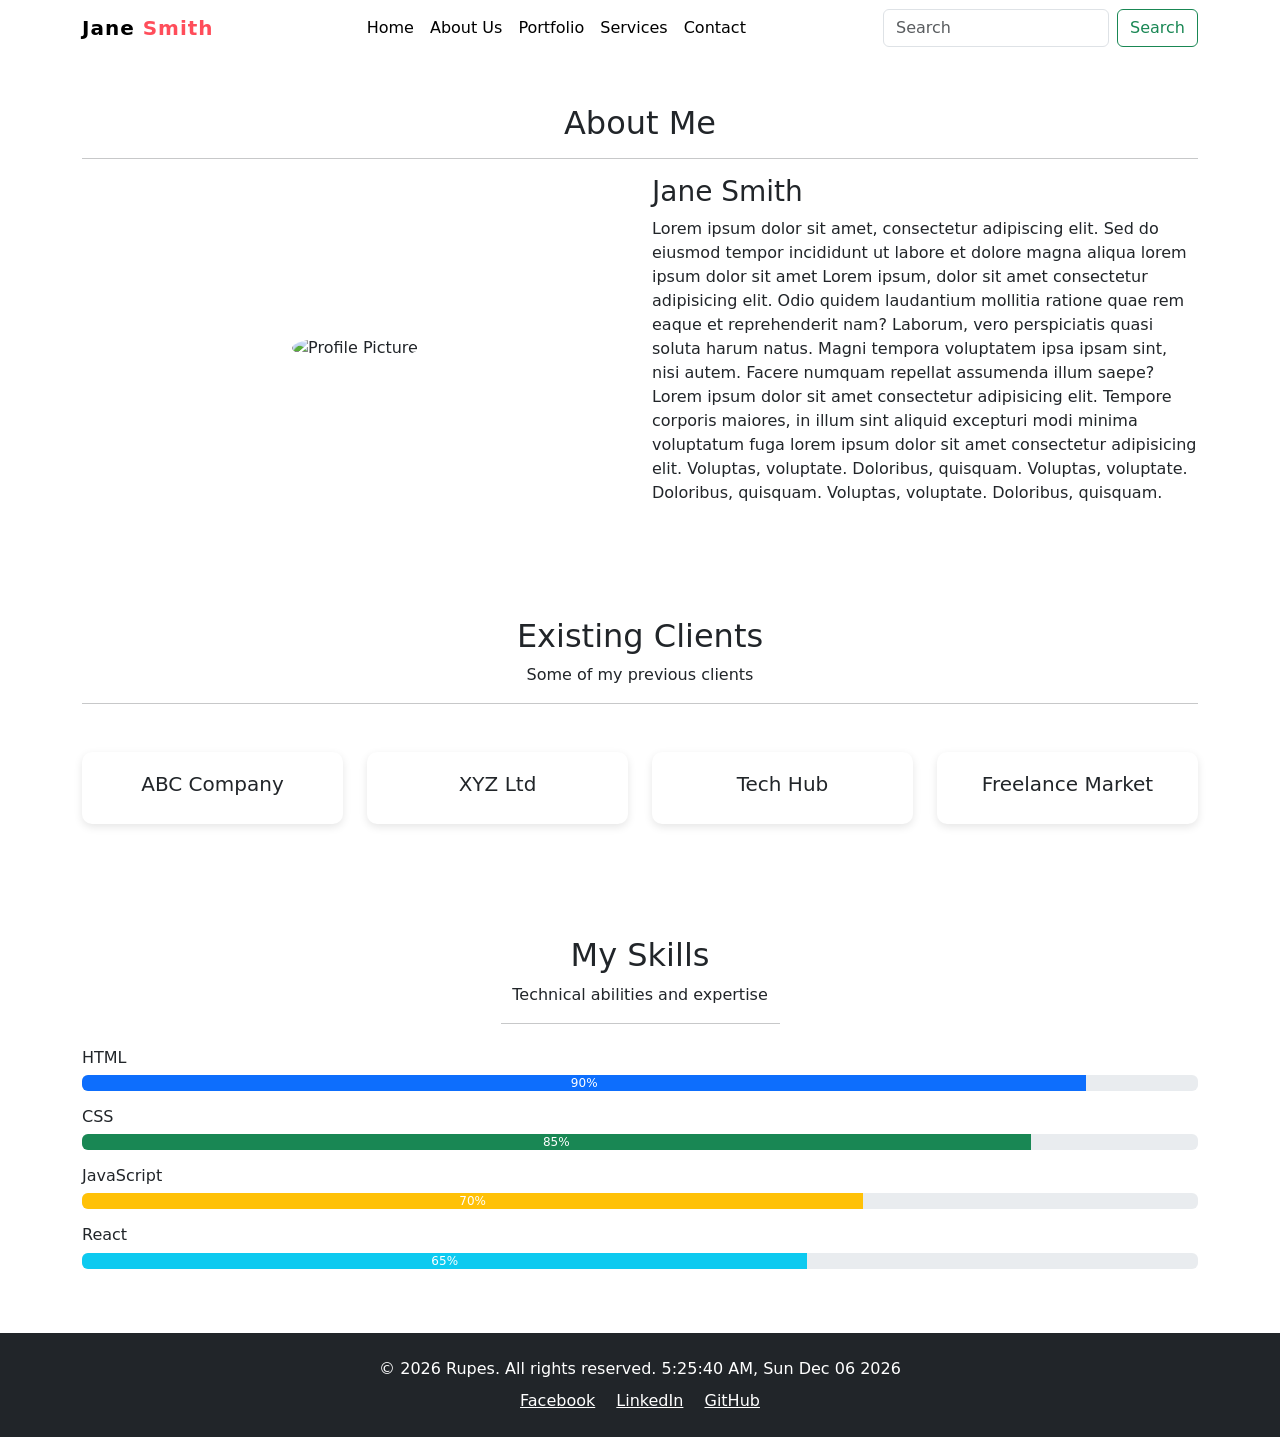
==== commit 8e3c6ca9: "timing added" ====
--- a/Aboute.html
+++ b/Aboute.html
@@ -90,56 +90,6 @@
 
     <!-- main section  -->
     <main>
-      <!-- <section class="text-center py-5">
-        <div
-          id="carouselExampleControls"
-          class="carousel slide"
-          data-bs-ride="carousel"
-        >
-          <div class="carousel-inner">
-            <div class="carousel-item active">
-              <img
-                src="https://d1csarkz8obe9u.cloudfront.net/posterpreviews/business-banner-template-design-f4b281ca556e3d500e78fc6260273284_screen.jpg?ts=1561497794"
-                class="d-block w-100"
-                alt="..."
-              />
-            </div>
-            <div class="carousel-item">
-              <img
-                src="https://d1csarkz8obe9u.cloudfront.net/posterpreviews/business-banner-template-design-f4b281ca556e3d500e78fc6260273284_screen.jpg?ts=1561497794"
-                class="d-block w-100"
-                alt="..."
-              />
-            </div>
-            <div class="carousel-item">
-              <img
-                src="https://d1csarkz8obe9u.cloudfront.net/posterpreviews/business-banner-template-design-f4b281ca556e3d500e78fc6260273284_screen.jpg?ts=1561497794"
-                class="d-block w-100"
-                alt="..."
-              />
-            </div>
-          </div>
-          <button
-            class="carousel-control-prev"
-            type="button"
-            data-bs-target="#carouselExampleControls"
-            data-bs-slide="prev"
-          >
-            <span class="carousel-control-prev-icon" aria-hidden="true"></span>
-            <span class="visually-hidden">Previous</span>
-          </button>
-          <button
-            class="carousel-control-next"
-            type="button"
-            data-bs-target="#carouselExampleControls"
-            data-bs-slide="next"
-          >
-            <span class="carousel-control-next-icon" aria-hidden="true"></span>
-            <span class="visually-hidden">Next</span>
-          </button>
-        </div>
-      </section> -->
-
       <section class="container text-center py-5">
         <h2>About Me</h2>
         <hr />
@@ -160,48 +110,16 @@
               adipisicing elit. Odio quidem laudantium mollitia ratione quae rem
               eaque et reprehenderit nam? Laborum, vero perspiciatis quasi
               soluta harum natus. Magni tempora voluptatem ipsa ipsam sint, nisi
-              autem. Facere numquam repellat assumenda illum saepe?.
+              autem. Facere numquam repellat assumenda illum saepe? Lorem ipsum
+              dolor sit amet consectetur adipisicing elit. Tempore corporis
+              maiores, in illum sint aliquid excepturi modi minima voluptatum
+              fuga lorem ipsum dolor sit amet consectetur adipisicing elit.
+              Voluptas, voluptate. Doloribus, quisquam. Voluptas, voluptate.
+              Doloribus, quisquam. Voluptas, voluptate. Doloribus, quisquam.
             </p>
           </div>
         </div>
       </section>
-
-      <!-- <section class="mission-vision py-5">
-        <div class="container">
-          <div class="text-center mb-5 text-center">
-            <h2>Career Mission & Vision</h2>
-            <p>My goals and future direction as a professional</p>
-          </div>
-
-          <hr />
-
-          <div class="row justify-content-between">
-            <div class="col-md-5 mb-4 text-center">
-              <div class="mv-box">
-                <h3>My Mission</h3>
-                <p>
-                  My mission is to become a skilled and professional Front-End
-                  Developer by creating user-friendly, responsive, and visually
-                  appealing websites. I aim to continuously improve my skills
-                  and deliver high-quality solutions to clients worldwide.
-                </p>
-              </div>
-            </div>
-
-            <div class="col-md-5 mb-4 text-center">
-              <div class="mv-box">
-                <h3>My Vision</h3>
-                <p>
-                  My vision is to establish myself as a successful developer in
-                  the global market, work with international clients, and
-                  contribute to innovative digital solutions that make people's
-                  lives easier and more connected.
-                </p>
-              </div>
-            </div>
-          </div>
-        </div>
-      </section> -->
 
       <section class="existing-clients py-5">
         <div class="container">
@@ -284,13 +202,37 @@
     <!-- footer section -->
     <footer class="bg-dark text-white text-center py-4">
       <div class="container">
-        <p class="mb-2">&copy; 2026 Rupes. All rights reserved.</p>
-
-        <!-- Social Links -->
-        <div>
-          <a href="#" class="text-white me-3">Facebook</a>
-          <a href="#" class="text-white me-3">LinkedIn</a>
-          <a href="#" class="text-white">GitHub</a>
+        <div class="row justify-content-center">
+          <div class="col-12">
+            <p class="mb-2">
+              &copy; 2026 Rupes. All rights reserved.
+
+              <span id="time"> </span>,
+              <span id="date" class="mb-2"></span>
+            </p>
+            <div>
+              <a
+                href="https://www.facebook.com"
+                class="text-white me-3"
+                target="_blank"
+                >Facebook</a
+              >
+
+              <a
+                href="https://www.linkedin.com"
+                class="text-white me-3"
+                target="_blank"
+                >LinkedIn</a
+              >
+
+              <a
+                href="https://www.github.com"
+                class="text-white"
+                target="_blank"
+                >GitHub</a
+              >
+            </div>
+          </div>
         </div>
       </div>
     </footer>
